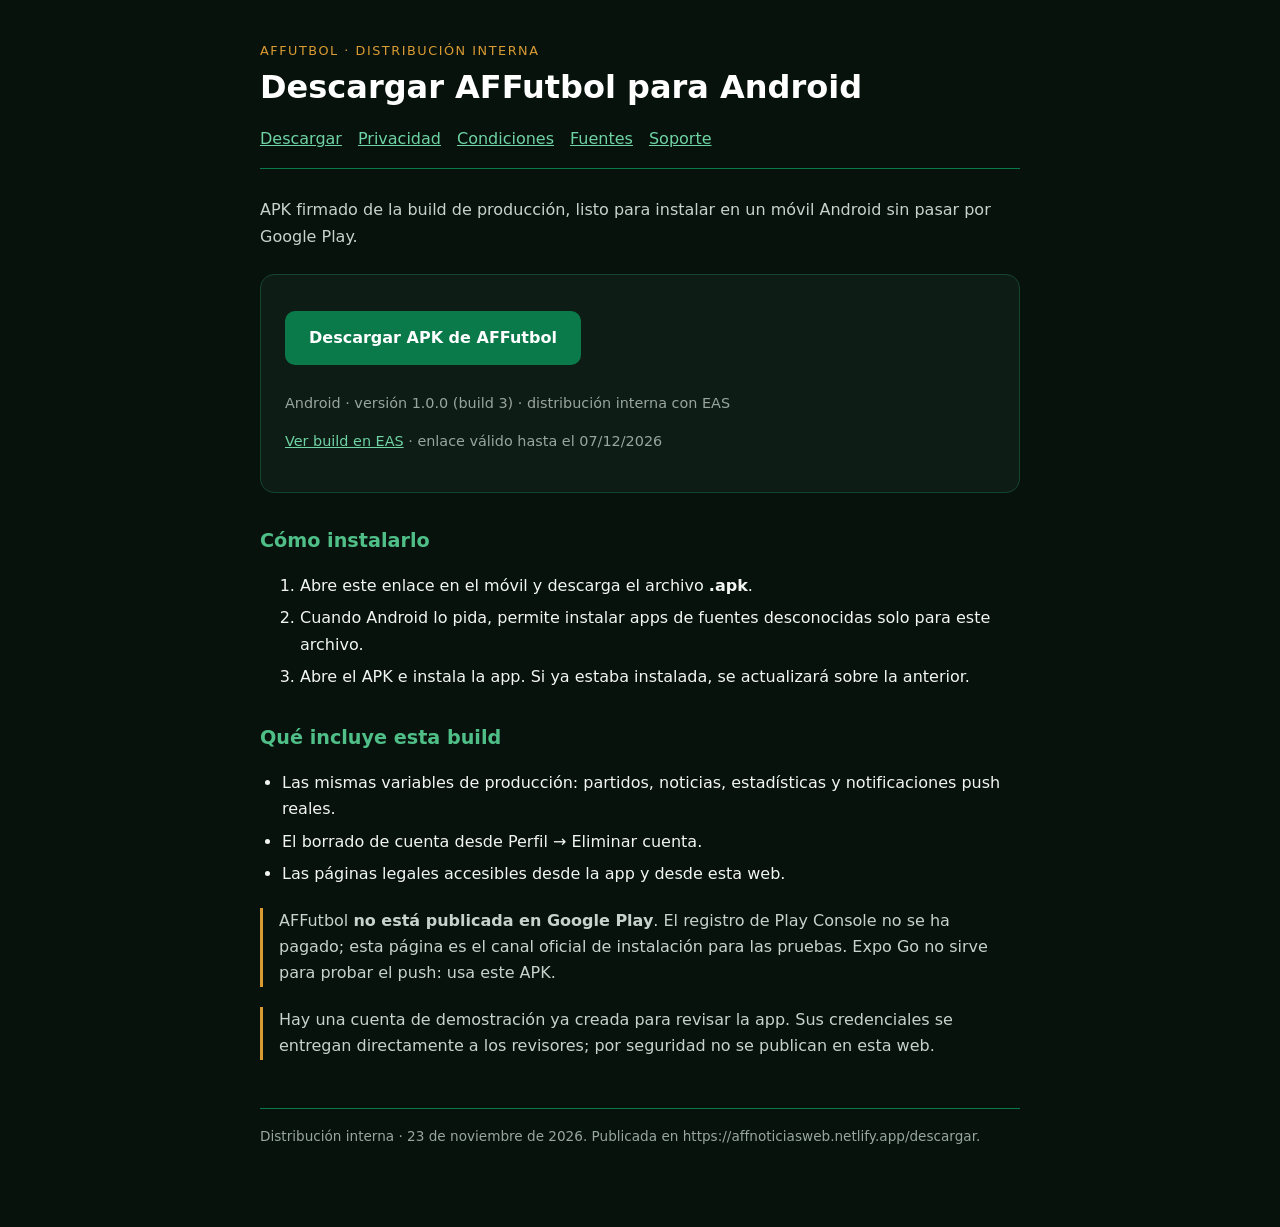
==== index.html @ df742966 "Sitio estatico AFFutbol en Netlify" ====
<!doctype html>
<html lang="es">
<head>
  <meta charset="utf-8">
  <meta http-equiv="refresh" content="0; url=/descargar">
  <meta name="viewport" content="width=device-width, initial-scale=1">
  <title>AFFutbol</title>
  <link rel="canonical" href="https://affnoticiasweb.netlify.app/descargar">
</head>
<body>
  <p>Redirigiendo a la <a href="/descargar">descarga de AFFutbol</a>...</p>
</body>
</html>
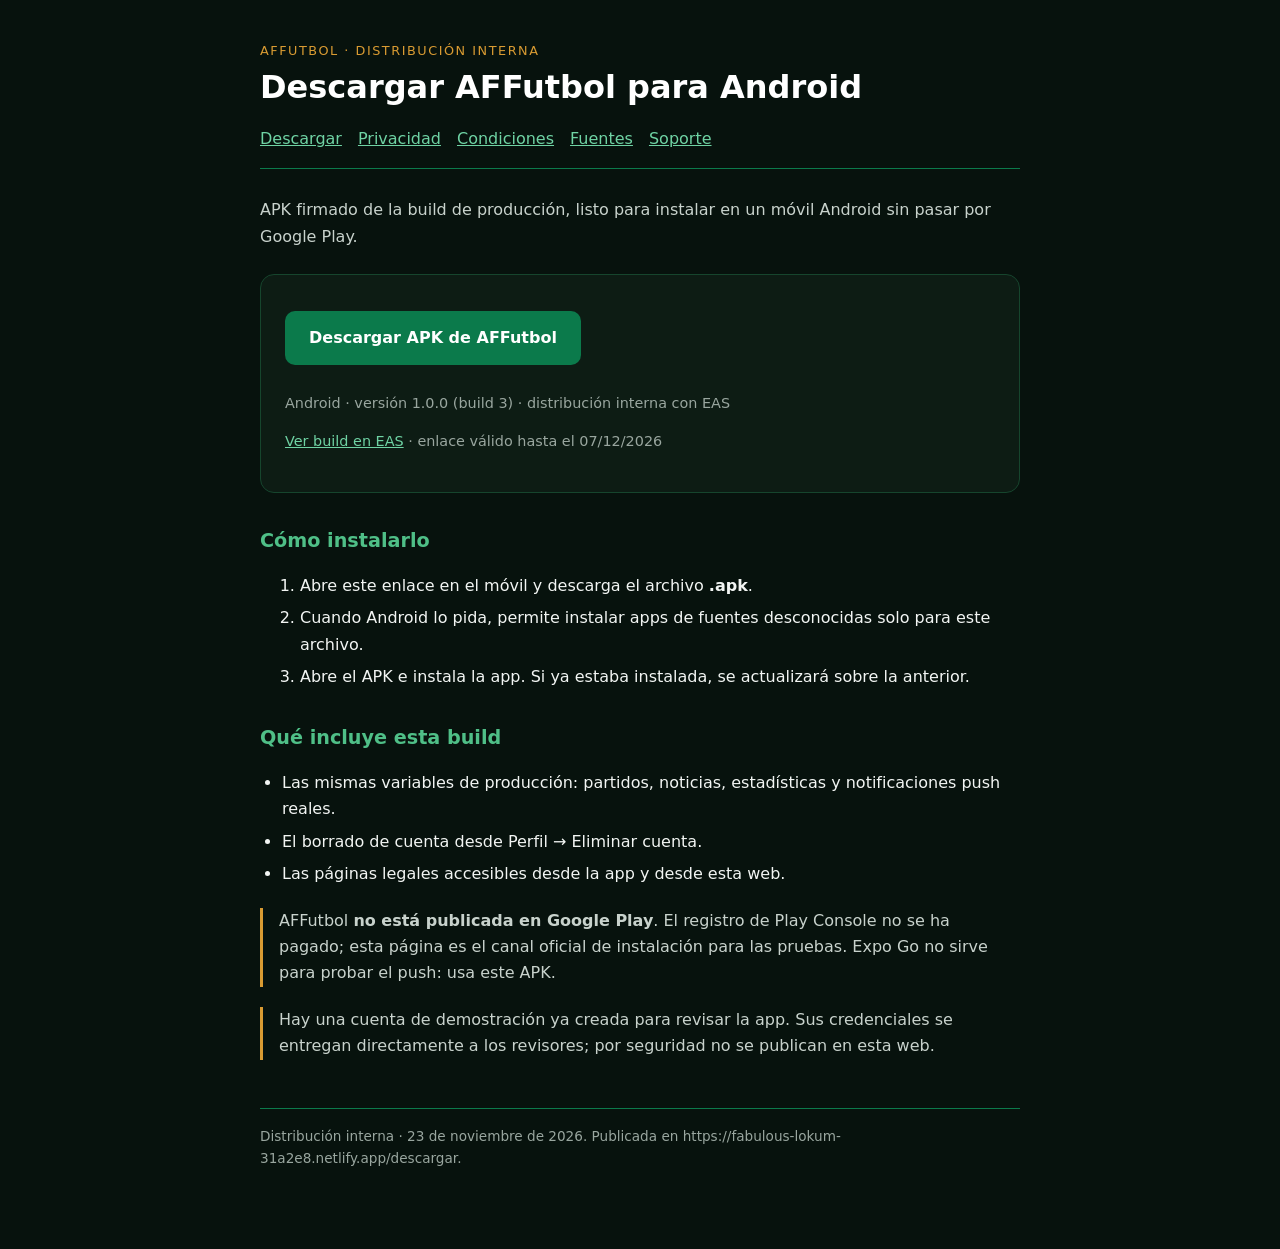
==== commit ea38aae8: "Usa dominio real de Netlify en el sitio" ====
--- a/index.html
+++ b/index.html
@@ -5,7 +5,7 @@
   <meta http-equiv="refresh" content="0; url=/descargar">
   <meta name="viewport" content="width=device-width, initial-scale=1">
   <title>AFFutbol</title>
-  <link rel="canonical" href="https://affnoticiasweb.netlify.app/descargar">
+  <link rel="canonical" href="https://fabulous-lokum-31a2e8.netlify.app/descargar">
 </head>
 <body>
   <p>Redirigiendo a la <a href="/descargar">descarga de AFFutbol</a>...</p>
